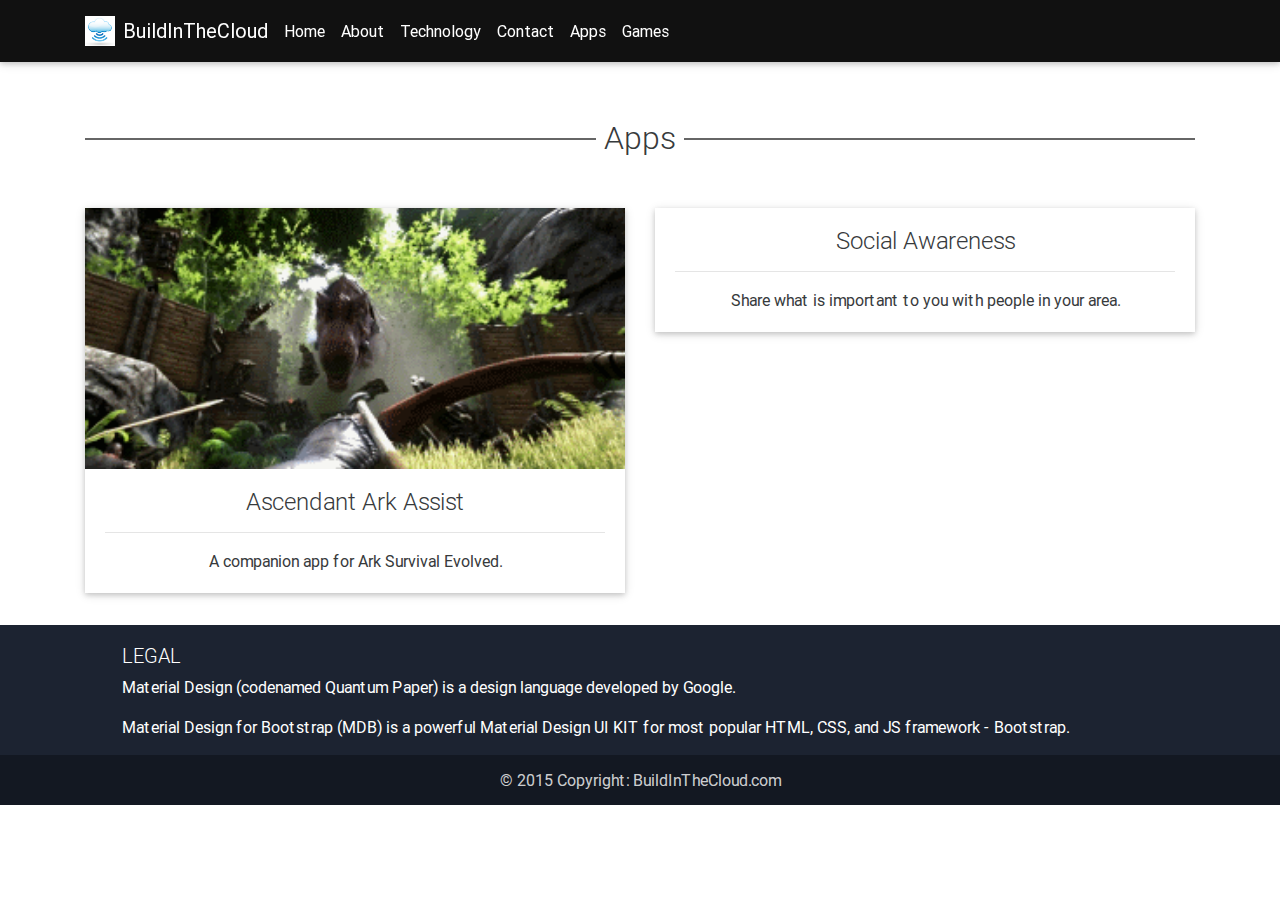
==== apps.html @ bb078c46 "add more pages" ====
<!DOCTYPE html>
<html lang="en">
<head>
    <meta charset="utf-8">
    <meta name="viewport" content="width=device-width, initial-scale=1, shrink-to-fit=no">
    <meta http-equiv="x-ua-compatible" content="ie=edge">
    <title>APPS - BuildInTheCloud</title>
    <!-- Font Awesome -->
    <link rel="stylesheet" href="https://maxcdn.bootstrapcdn.com/font-awesome/4.6.0/css/font-awesome.min.css">
    <!-- Bootstrap core CSS -->
    <link href="css/bootstrap.min.css" rel="stylesheet">
    <!-- Material Design Bootstrap -->
    <link href="css/mdb.min.css" rel="stylesheet">
    <!-- Template styles -->
    <link href="css/style.css" rel="stylesheet">
    <!-- JQuery -->
    <script type="text/javascript" src="js/jquery-2.2.3.min.js"></script>
    <!-- Bootstrap tooltips -->
    <script type="text/javascript" src="js/tether.min.js"></script>
    <!-- Bootstrap core JavaScript -->
    <script type="text/javascript" src="js/bootstrap.min.js"></script>
    <!-- MDB core JavaScript -->
    <script type="text/javascript" src="js/mdb.min.js"></script>
</head>
<body>


    <!--Navbar-->
    <nav class="navbar navbar-dark navbar-fixed-top scrolling-navbar">

        <!-- Collapse button-->
        <button class="navbar-toggler hidden-sm-up" type="button" data-toggle="collapse" data-target="#collapseEx">
            <i class="fa fa-bars"></i>
        </button>

        <div class="container">

            <!--Collapse content-->
            <div class="collapse navbar-toggleable-xs" id="collapseEx">
                <!--Navbar Brand-->
                <a class="navbar-brand" href="#"><img src="img/logo.jpg" id="logo"/>BuildInTheCloud</a>
                <!--Links-->
                <ul class="nav navbar-nav">
                    <li class="nav-item active">
                        <a class="nav-link" href="index.html">Home <span class="sr-only">(current)</span></a>
                    </li>
                    <li class="nav-item">
                        <a class="nav-link" href="index.html#about">About</a>
                    </li>
                    <li class="nav-item">
                        <a class="nav-link" href="index.html#code">Technology</a>
                    </li>
                    <li class="nav-item">
                        <a class="nav-link" href="index.html#contact">Contact</a>
                    </li>
                    <li class="nav-item">
                        <a class="nav-link" href="apps.html">Apps</a>
                    </li>
                    <li class="nav-item">
                        <a class="nav-link" href="games.html">Games</a>
                    </li>
                </ul>
            </div>
            <!--/.Collapse content-->

        </div>

    </nav>
    <!--/.Navbar-->

    <!--Section: apps -->
    <div style="height:70px;"></div>
    <div class="container">
        <div class="divider-new">
            <h2 class="h2-responsive wow fadeInDown">Apps</h2>
        </div>
        <section>
            <div class="row">
                <div class="col-md-6" onclick="document.location.href='ascendant-ark-assist.html'">
                    <div class="card wow fadeInUp">
                        <div class="view overlay hm-white-slight">
                            <img src="img/ark-assist-310x150.png" class="img-fluid" alt="" style="width:100%">
                            <a><div class="mask"></div></a>
                        </div>
                        <div class="card-block text-xs-center">
                            <h4 class="card-title">Ascendant Ark Assist</h4>
                            <hr>
                            <p class="card-text">A companion app for Ark Survival Evolved.</p>
                        </div>
                    </div>
                </div>

                <div class="col-md-6">
                    <div class="card wow fadeInUp">
                        <div class="view overlay hm-white-slight">
                            <img src="img/social-awareness-310x150.png" class="img-fluid" alt="" style="width:100%">
                            <a><div class="mask"></div></a>
                        </div>
                        <div class="card-block text-xs-center">
                            <h4 class="card-title">Social Awareness</h4>
                            <hr>
                            <p class="card-text">Share what is important to you with people in your area.</p>
                        </div>
                    </div>
                </div>

            </div>
        </section>
    </div>

    <!--Footer-->
    <footer class="page-footer center-on-small-only mdb-color darken-4">
        <div class="container-fluid">
            <div class="row">
                <div class="col-md-12 col-md-offset-1">
                    <h5 class="title">LEGAL</h5>
                    <p>Material Design (codenamed Quantum Paper) is a design language developed by Google.</p>
                    <p>Material Design for Bootstrap (MDB) is a powerful Material Design UI KIT for most popular HTML, CSS, and JS framework - Bootstrap.</p>
                </div>
            </div>
        </div>
        <!--Copyright-->
        <div class="footer-copyright">
            <div class="container-fluid">
                © 2015 Copyright: BuildInTheCloud.com
            </div>
        </div>
    </footer>

    <!-- Animations init-->
    <script>
        new WOW().init();
    </script>

</body>

</html>
---- css/style.css ----
html,
body,
.view {
    height: 100%;
}
#logo {float:left;height:30px;margin-right:8px;}

a {outline:none;}

.view {
    background: url("https://buildinthecloud.github.io/img/dark-cloud-above-the-waterfall.jpg")no-repeat center center fixed;
    -webkit-background-size: cover;
    -moz-background-size: cover;
    -o-background-size: cover;
    background-size: cover;
}

.flex-center {
    color: #fff;
}

#contact .fa {
    font-size: 2.5rem;
    margin-bottom: 1rem;
}

.navbar {
    background-color: #111;
}

.navbar-dark .navbar-nav .nav-link {
    color: #fff;
}
.scrolling-navbar {
        -webkit-transition: background .5s ease-in-out, padding .5s ease-in-out;
        -moz-transition: background .5s ease-in-out, padding .5s ease-in-out;
        transition: background .5s ease-in-out, padding .5s ease-in-out;
}

.top-nav-collapse {
    background-color: #1C2331;
}

@media only screen and (max-width: 768px) {
    .navbar {
        background-color: #1C2331;
    }
}
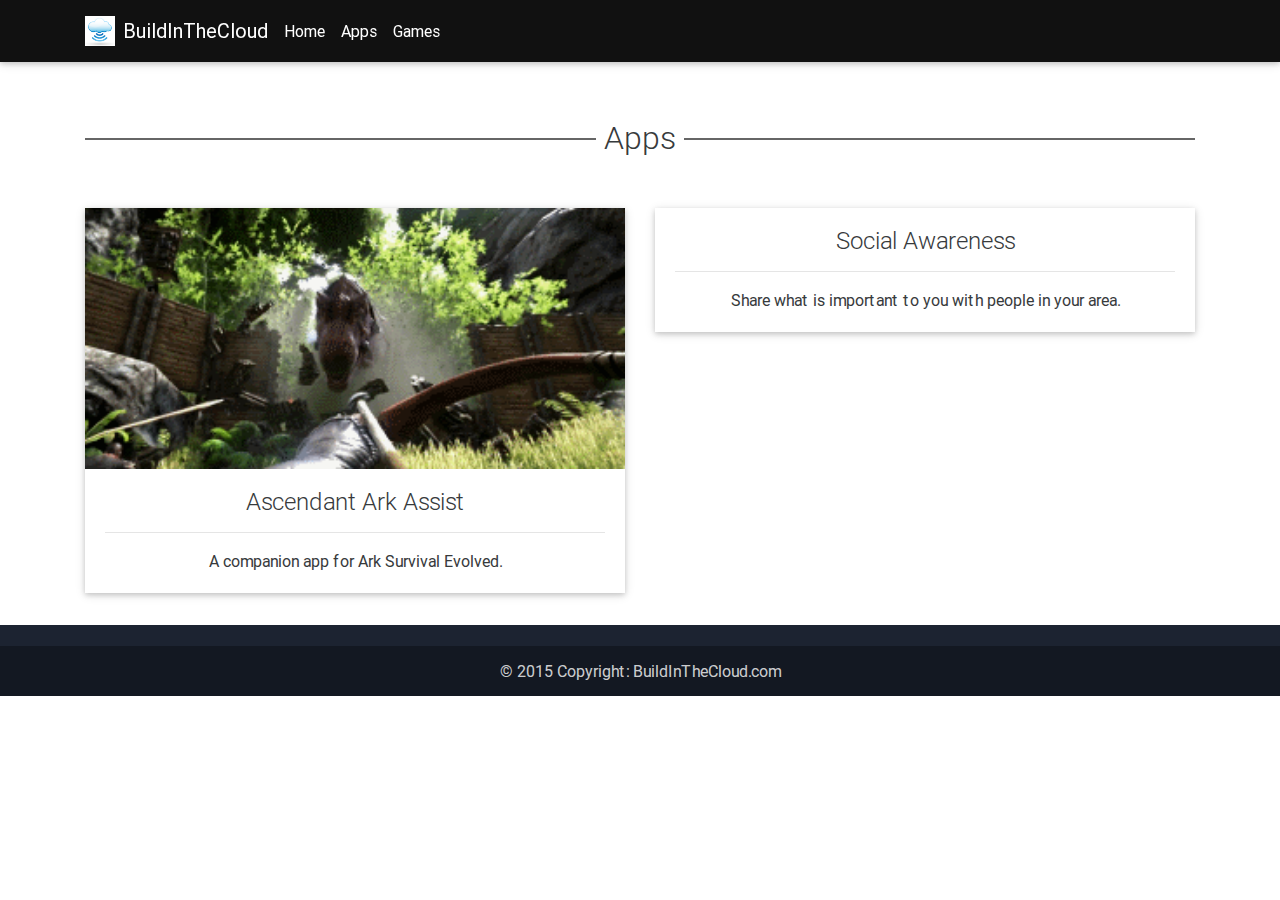
==== commit 09bf41b8: "fix some styling issues" ====
--- a/apps.html
+++ b/apps.html
@@ -38,23 +38,14 @@
             <!--Collapse content-->
             <div class="collapse navbar-toggleable-xs" id="collapseEx">
                 <!--Navbar Brand-->
-                <a class="navbar-brand" href="#"><img src="img/logo.jpg" id="logo"/>BuildInTheCloud</a>
+                <a class="navbar-brand" href="index.html"><img src="img/logo.jpg" id="logo"/>BuildInTheCloud</a>
                 <!--Links-->
                 <ul class="nav navbar-nav">
                     <li class="nav-item active">
-                        <a class="nav-link" href="index.html">Home <span class="sr-only">(current)</span></a>
+                        <a class="nav-link" href="index.html">Home</a>
                     </li>
                     <li class="nav-item">
-                        <a class="nav-link" href="index.html#about">About</a>
-                    </li>
-                    <li class="nav-item">
-                        <a class="nav-link" href="index.html#code">Technology</a>
-                    </li>
-                    <li class="nav-item">
-                        <a class="nav-link" href="index.html#contact">Contact</a>
-                    </li>
-                    <li class="nav-item">
-                        <a class="nav-link" href="apps.html">Apps</a>
+                        <a class="nav-link" href="apps.html">Apps <span class="sr-only">(current)</span></a>
                     </li>
                     <li class="nav-item">
                         <a class="nav-link" href="games.html">Games</a>
@@ -113,9 +104,6 @@
         <div class="container-fluid">
             <div class="row">
                 <div class="col-md-12 col-md-offset-1">
-                    <h5 class="title">LEGAL</h5>
-                    <p>Material Design (codenamed Quantum Paper) is a design language developed by Google.</p>
-                    <p>Material Design for Bootstrap (MDB) is a powerful Material Design UI KIT for most popular HTML, CSS, and JS framework - Bootstrap.</p>
                 </div>
             </div>
         </div>
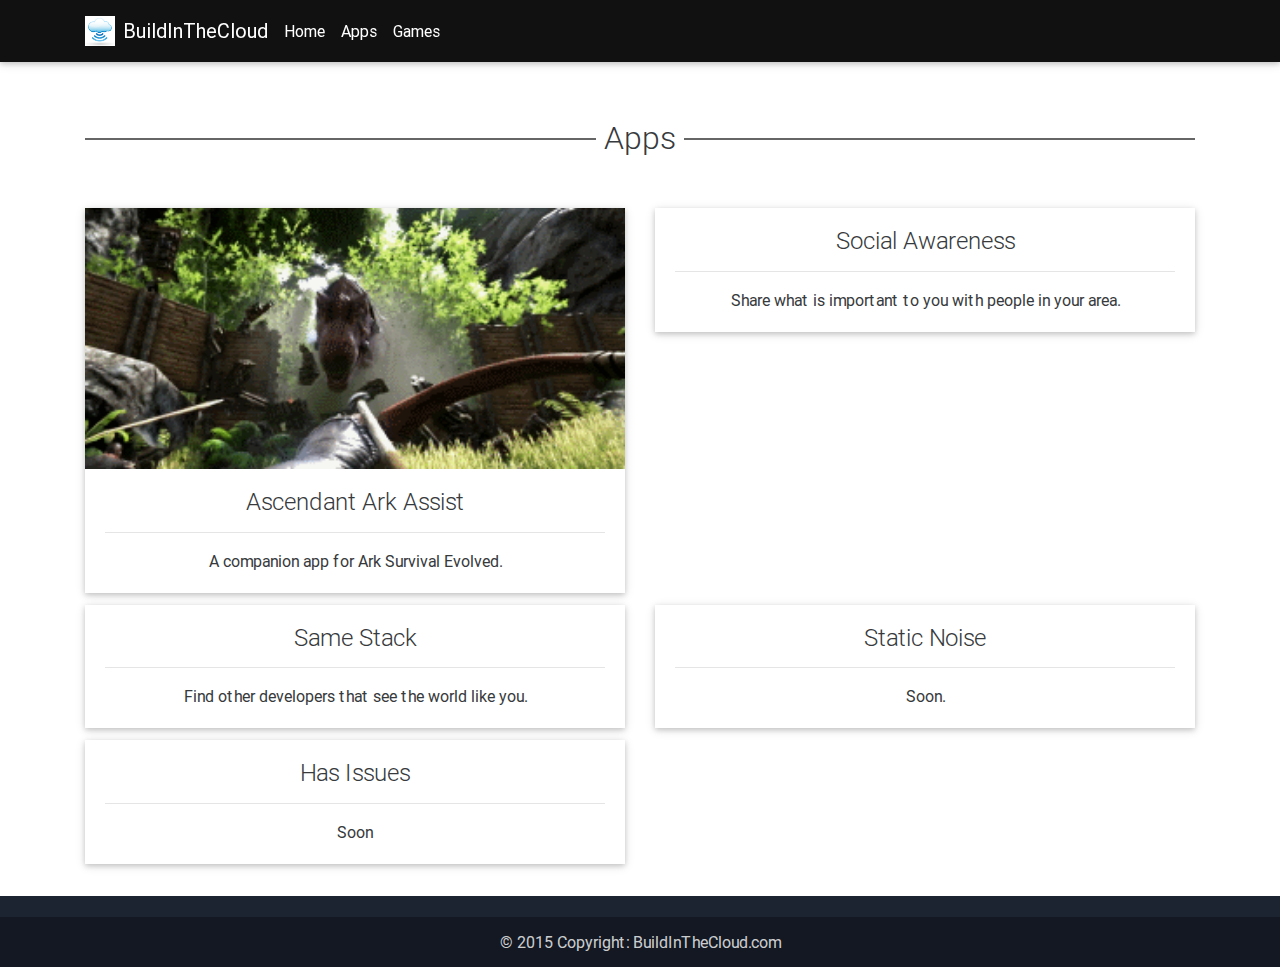
==== commit 01216171: "Update apps.html" ====
--- a/apps.html
+++ b/apps.html
@@ -80,8 +80,7 @@
                         </div>
                     </div>
                 </div>
-
-                <div class="col-md-6">
+                <div class="col-md-6" onclick="document.location.href='social-awareness.html'">
                     <div class="card wow fadeInUp">
                         <div class="view overlay hm-white-slight">
                             <img src="img/social-awareness-310x150.png" class="img-fluid" alt="" style="width:100%">
@@ -94,8 +93,53 @@
                         </div>
                     </div>
                 </div>
+            </div>
 
+            <div class="row">
+                <div class="col-md-6" onclick="document.location.href='same-stack.html'">
+                    <div class="card wow fadeInUp">
+                        <div class="view overlay hm-white-slight">
+                            <img src="img/same-stack-310x150.png" class="img-fluid" alt="" style="width:100%">
+                            <a><div class="mask"></div></a>
+                        </div>
+                        <div class="card-block text-xs-center">
+                            <h4 class="card-title">Same Stack</h4>
+                            <hr>
+                            <p class="card-text">Find other developers that see the world like you.</p>
+                        </div>
+                    </div>
+                </div>
+                <div class="col-md-6" onclick="document.location.href='static-noise.html'">
+                    <div class="card wow fadeInUp">
+                        <div class="view overlay hm-white-slight">
+                            <img src="img/social-awareness-310x150.png" class="img-fluid" alt="" style="width:100%">
+                            <a><div class="mask"></div></a>
+                        </div>
+                        <div class="card-block text-xs-center">
+                            <h4 class="card-title">Static Noise</h4>
+                            <hr>
+                            <p class="card-text">Soon.</p>
+                        </div>
+                    </div>
+                </div>
             </div>
+
+            <div class="row">
+                <div class="col-md-6" onclick="document.location.href='has-issues.html'">
+                    <div class="card wow fadeInUp">
+                        <div class="view overlay hm-white-slight">
+                            <img src="img/same-stack-310x150.png" class="img-fluid" alt="" style="width:100%">
+                            <a><div class="mask"></div></a>
+                        </div>
+                        <div class="card-block text-xs-center">
+                            <h4 class="card-title">Has Issues</h4>
+                            <hr>
+                            <p class="card-text">Soon</p>
+                        </div>
+                    </div>
+                </div>
+            </div>
+            
         </section>
     </div>
 
@@ -122,4 +166,4 @@
 
 </body>
 
-</html>+</html>
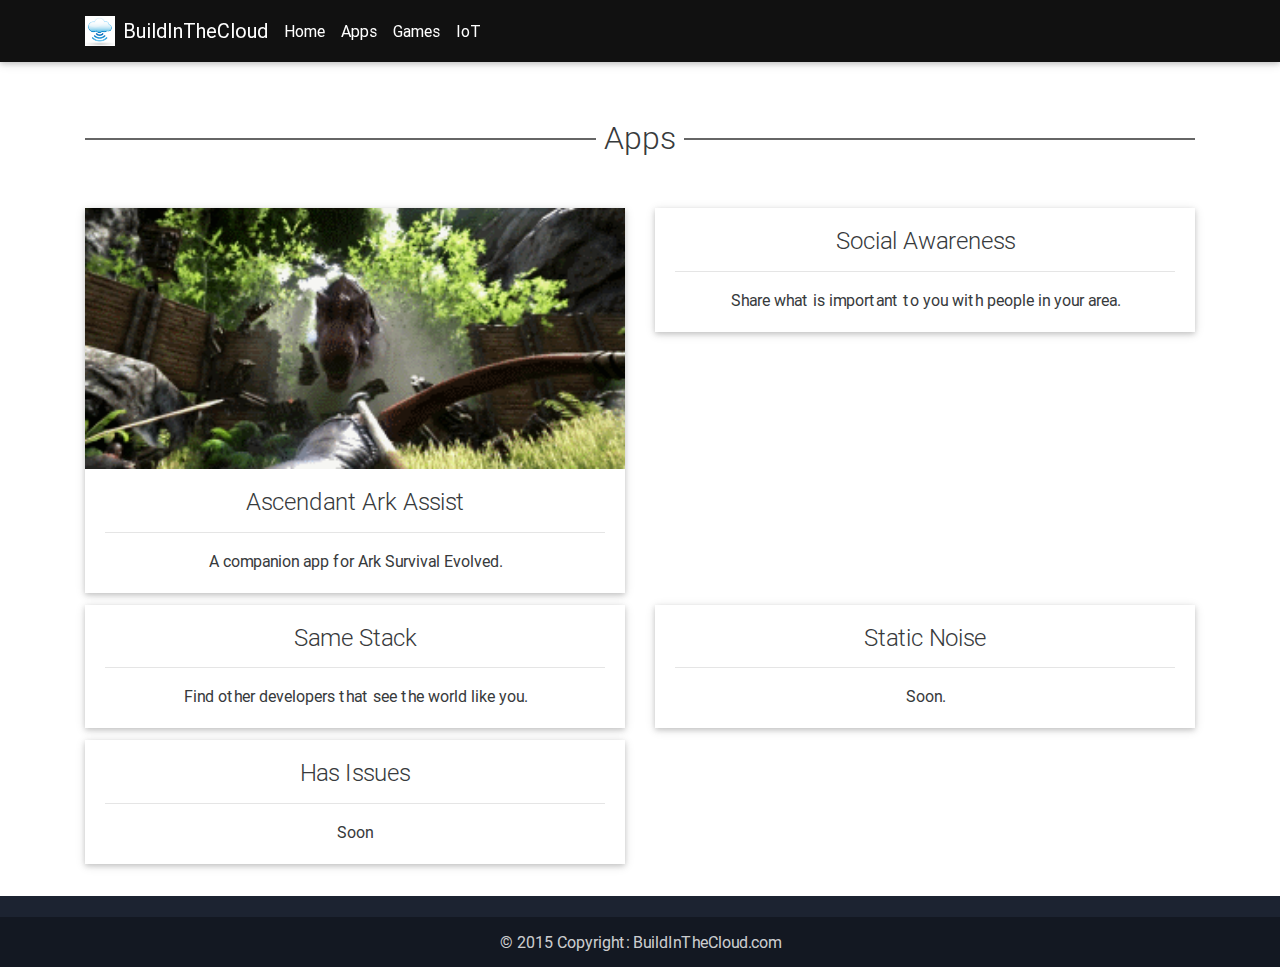
==== commit 94aad059: "Update apps.html" ====
--- a/apps.html
+++ b/apps.html
@@ -49,6 +49,9 @@
                     </li>
                     <li class="nav-item">
                         <a class="nav-link" href="games.html">Games</a>
+                    </li>
+                    <li class="nav-item">
+                        <a class="nav-link" href="iot.html">IoT</a>
                     </li>
                 </ul>
             </div>
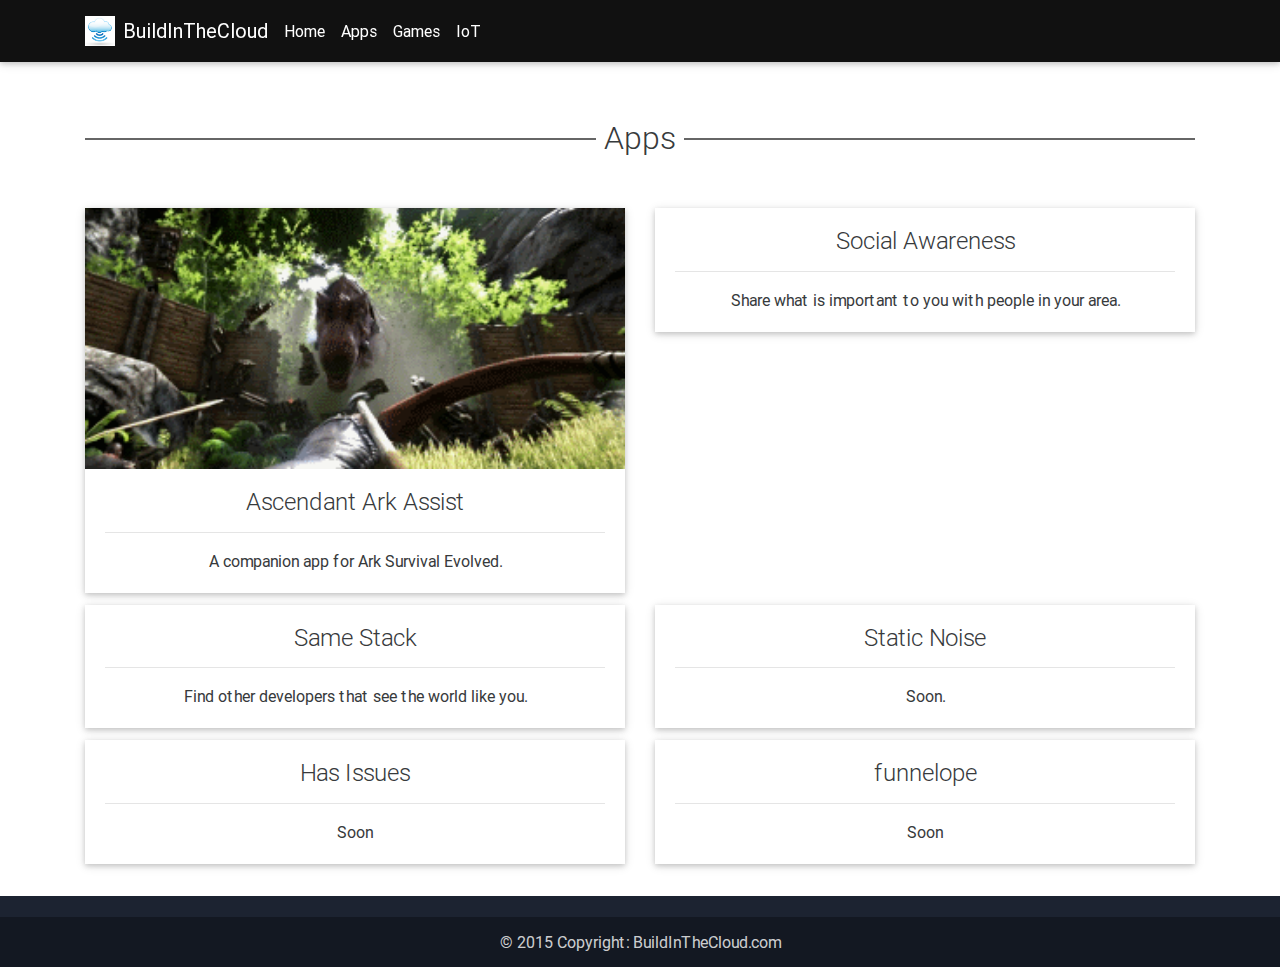
==== commit 0e8a1375: "add funnelope page" ====
--- a/apps.html
+++ b/apps.html
@@ -141,6 +141,19 @@
                         </div>
                     </div>
                 </div>
+                <div class="col-md-6" onclick="document.location.href='funnelope.html'">
+                    <div class="card wow fadeInUp">
+                        <div class="view overlay hm-white-slight">
+                            <img src="img/same-stack-310x150.png" class="img-fluid" alt="" style="width:100%">
+                            <a><div class="mask"></div></a>
+                        </div>
+                        <div class="card-block text-xs-center">
+                            <h4 class="card-title">funnelope</h4>
+                            <hr>
+                            <p class="card-text">Soon</p>
+                        </div>
+                    </div>
+                </div>
             </div>
             
         </section>
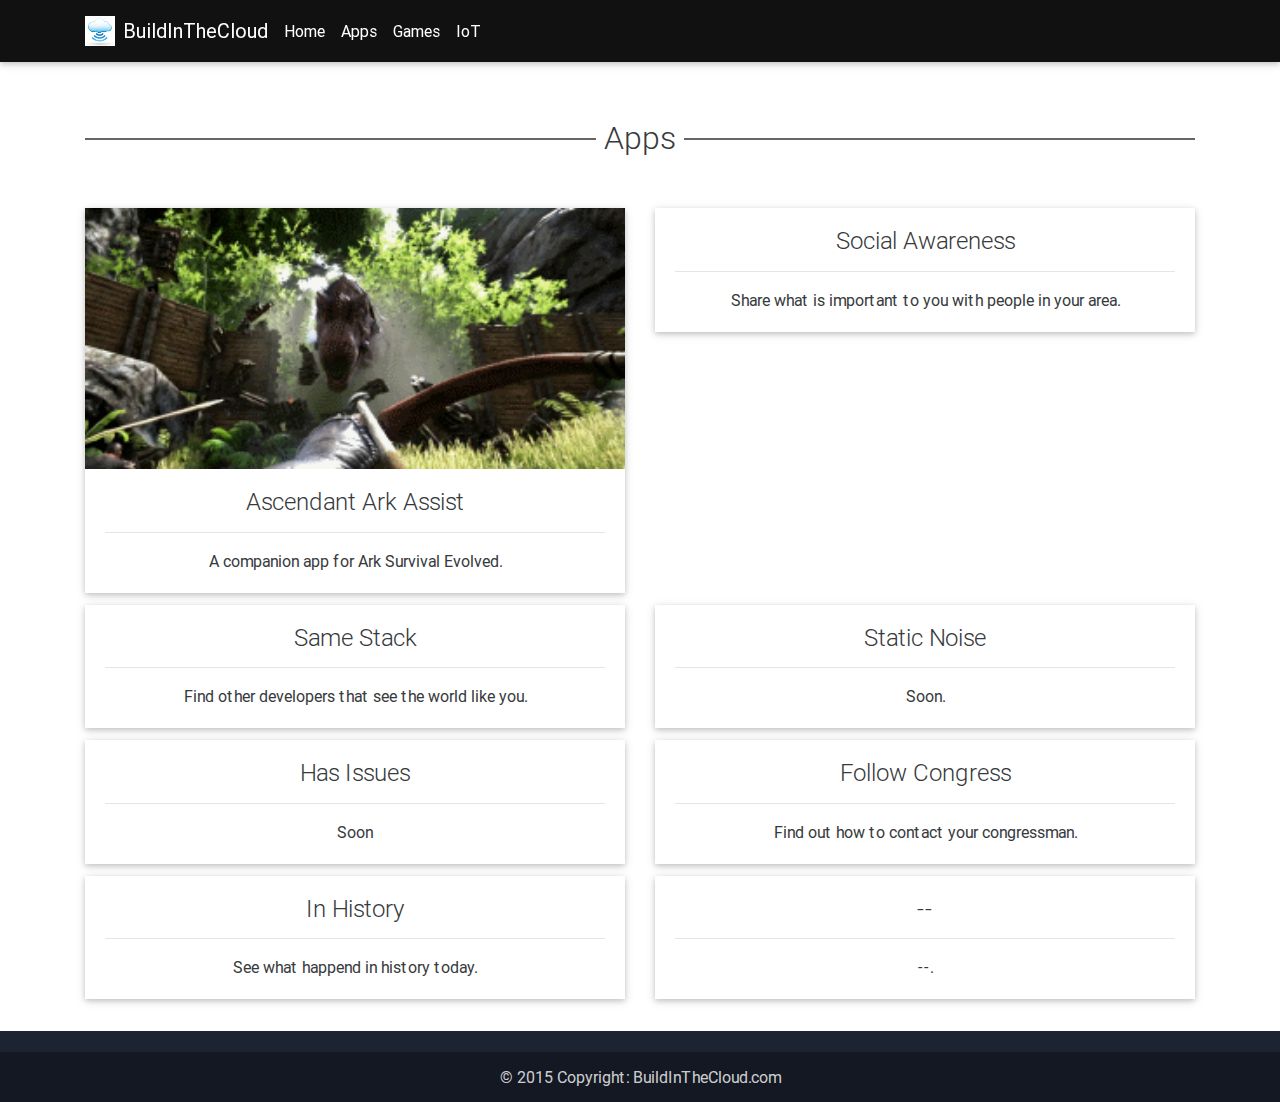
==== commit 126d182e: "Update apps.html" ====
--- a/apps.html
+++ b/apps.html
@@ -141,16 +141,45 @@
                         </div>
                     </div>
                 </div>
-                <div class="col-md-6" onclick="document.location.href='funnelope.html'">
-                    <div class="card wow fadeInUp">
-                        <div class="view overlay hm-white-slight">
-                            <img src="img/same-stack-310x150.png" class="img-fluid" alt="" style="width:100%">
-                            <a><div class="mask"></div></a>
-                        </div>
-                        <div class="card-block text-xs-center">
-                            <h4 class="card-title">funnelope</h4>
-                            <hr>
-                            <p class="card-text">Soon</p>
+                <div class="col-md-6" onclick="document.location.href='follow-congress.html'">
+                    <div class="card wow fadeInUp">
+                        <div class="view overlay hm-white-slight">
+                            <img src="img/follow-congress-310x150.png" class="img-fluid" alt="" style="width:100%">
+                            <a><div class="mask"></div></a>
+                        </div>
+                        <div class="card-block text-xs-center">
+                            <h4 class="card-title">Follow Congress</h4>
+                            <hr>
+                            <p class="card-text">Find out how to contact your congressman.</p>
+                        </div>
+                    </div>
+                </div>
+            </div>
+
+            <div class="row">
+                <div class="col-md-6" onclick="document.location.href='in-history.html'">
+                    <div class="card wow fadeInUp">
+                        <div class="view overlay hm-white-slight">
+                            <img src="img/in-history-310x150.png" class="img-fluid" alt="" style="width:100%">
+                            <a><div class="mask"></div></a>
+                        </div>
+                        <div class="card-block text-xs-center">
+                            <h4 class="card-title">In History</h4>
+                            <hr>
+                            <p class="card-text">See what happend in history today.</p>
+                        </div>
+                    </div>
+                </div>
+                <div class="col-md-6" onclick="document.location.href='.html'">
+                    <div class="card wow fadeInUp">
+                        <div class="view overlay hm-white-slight">
+                            <img src="img/-310x150.png" class="img-fluid" alt="" style="width:100%">
+                            <a><div class="mask"></div></a>
+                        </div>
+                        <div class="card-block text-xs-center">
+                            <h4 class="card-title">--</h4>
+                            <hr>
+                            <p class="card-text">--.</p>
                         </div>
                     </div>
                 </div>
